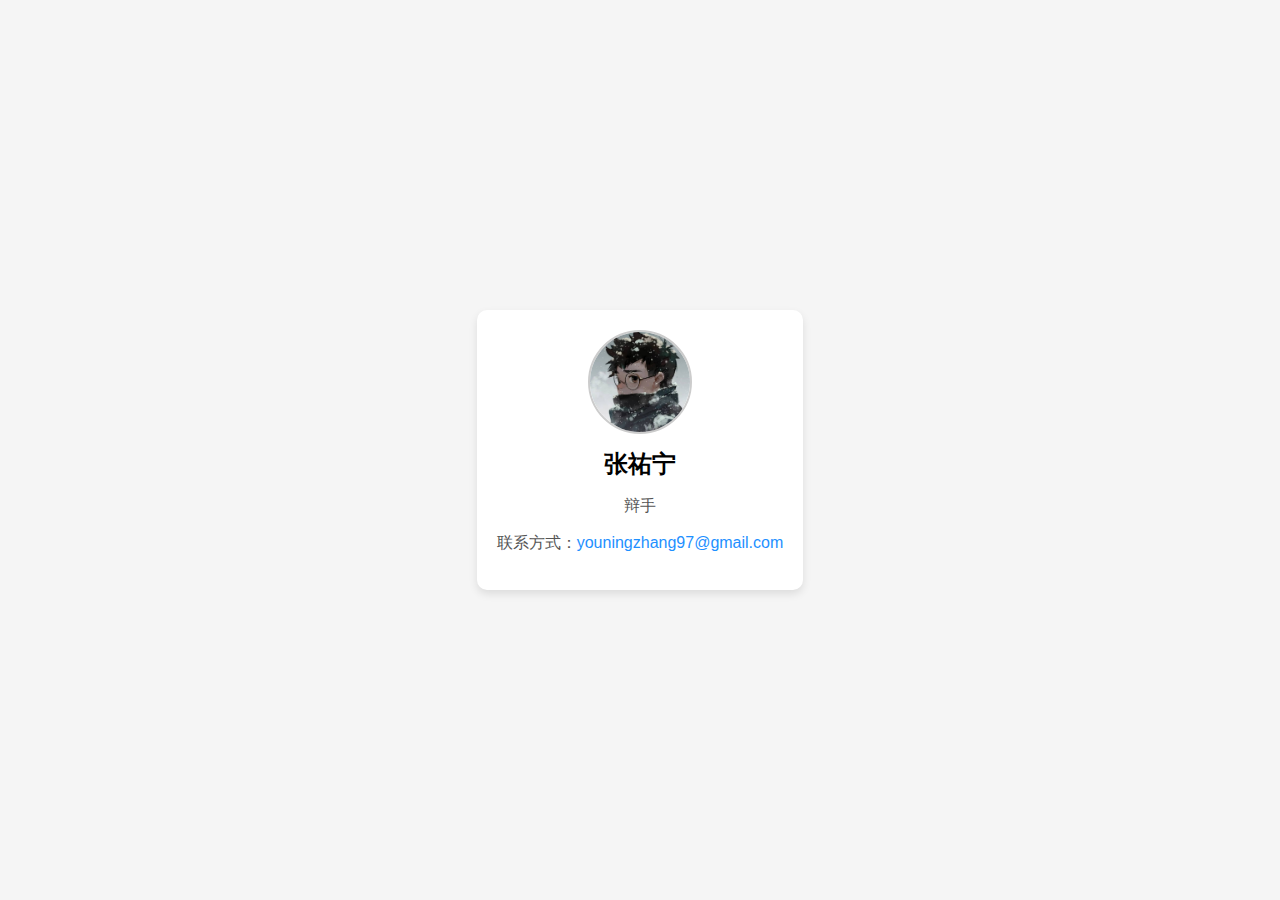
==== index.html @ 524edcb6 "Your commit message" ====
<!DOCTYPE html>
<html lang="zh">
<head>
    <meta charset="UTF-8">
    <meta name="viewport" content="width=device-width, initial-scale=1.0">
    <title>个人名片</title>
    <link rel="stylesheet" href="styles.css">
</head>
<body>
    <div class="card">
        <div class="profile-picture">
            <!-- 头像图片，替换为你自己的照片 -->
            <img src="images/your-photo.jpg" alt="头像">
        </div>
        <div class="info">
            <h1>张祐宁</h1>
            <p>辩手</p>
            <p>联系方式：<a href="mailto:youningzhang97@gmail.com">youningzhang97@gmail.com</a></p>
        </div>
    </div>
</body>
</html>
---- styles.css ----
/* styles.css */

body {
    font-family: Arial, sans-serif;
    background-color: #f5f5f5;
    display: flex;
    justify-content: center;
    align-items: center;
    height: 100vh;
    margin: 0;
}

.card {
    background-color: #fff;
    padding: 20px;
    border-radius: 10px;
    box-shadow: 0 4px 8px rgba(0, 0, 0, 0.1);
    max-width: 300px;
    text-align: center;
}

.profile-picture img {
    width: 100px;
    height: 100px;
    border-radius: 50%;
    object-fit: cover;
    border: 2px solid #ccc;
}

.info h1 {
    font-size: 24px;
    margin: 10px 0;
}

.info p {
    font-size: 16px;
    color: #555;
}

.info a {
    color: #1E90FF;
    text-decoration: none;
}

.info a:hover {
    text-decoration: underline;
}
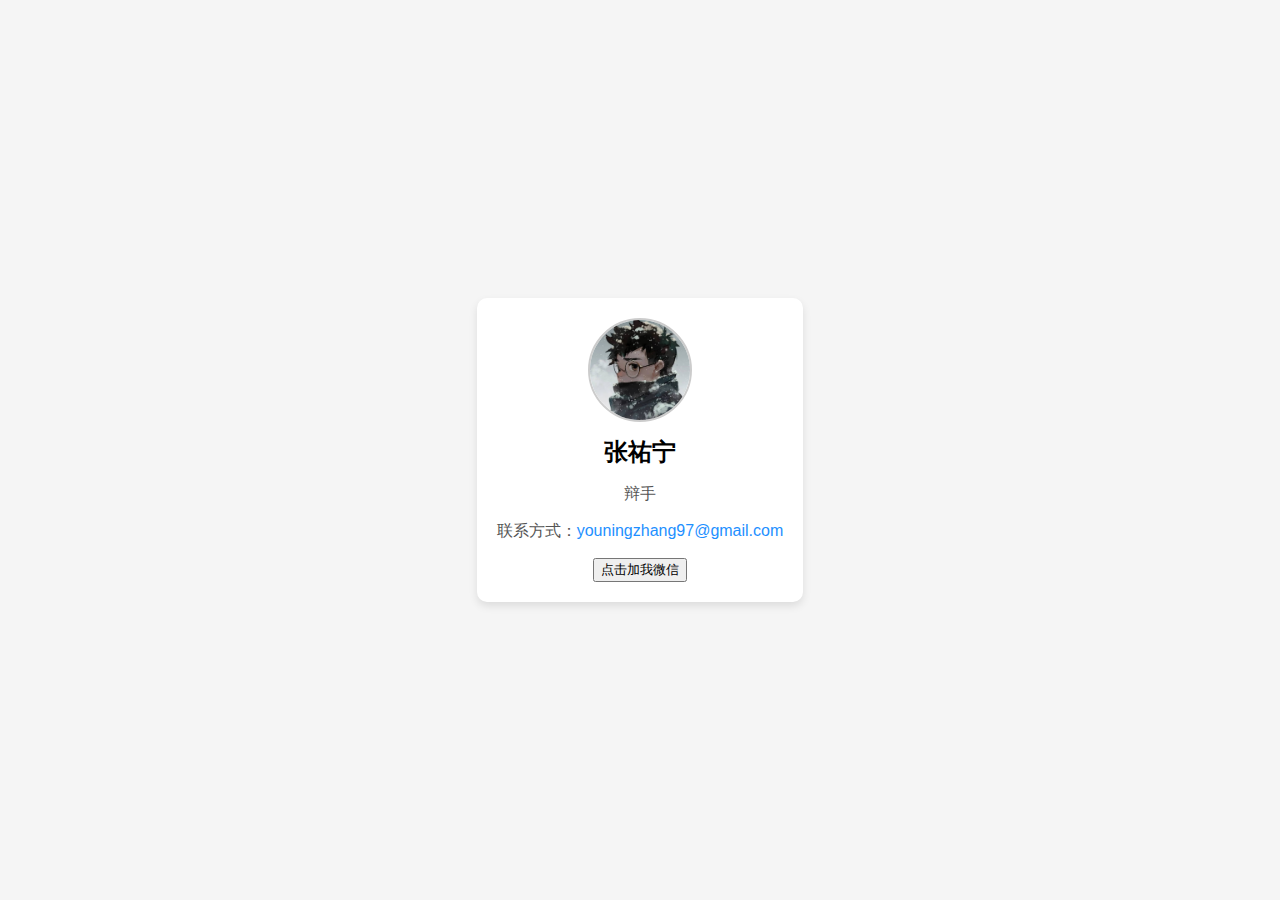
==== commit 2612296a: "index.html" ====
--- a/index.html
+++ b/index.html
@@ -17,6 +17,15 @@
             <p>辩手</p>
             <p>联系方式：<a href="mailto:youningzhang97@gmail.com">youningzhang97@gmail.com</a></p>
         </div>
+   <!-- 加我微信按钮 -->
+        <button onclick="document.getElementById('wechat-qr').style.display='block'">点击加我微信</button>
+
+        <!-- 显示二维码 -->
+        <div id="wechat-qr" style="display: none; text-align: center;">
+            <h3>扫描二维码添加我为好友</h3>
+            <img src="images/wechat-qr.jpg" alt="微信二维码" style="width: 200px;">
+            <p><button onclick="document.getElementById('wechat-qr').style.display='none'">关闭二维码</button></p>
+        </div>
     </div>
 </body>
 </html>
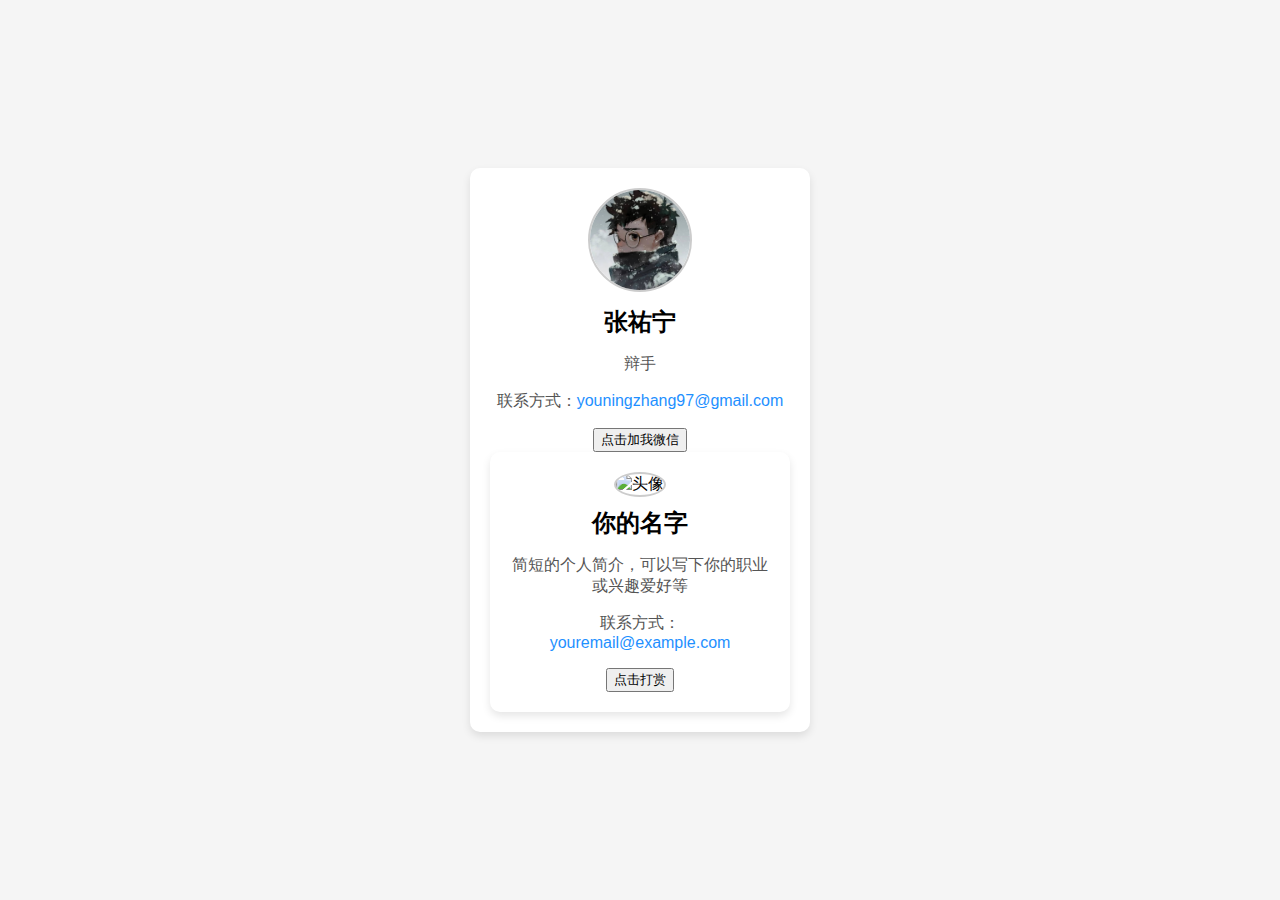
==== commit 4efa5efe: "index.html" ====
--- a/index.html
+++ b/index.html
@@ -23,9 +23,32 @@
         <!-- 显示二维码 -->
         <div id="wechat-qr" style="display: none; text-align: center;">
             <h3>扫描二维码添加我为好友</h3>
-            <img src="images/wechat-qr.jpg" alt="微信二维码" style="width: 200px;">
+            <img src="images/微信图片_20250130110444.jpg" alt="微信二维码" style="width: 200px;">
             <p><button onclick="document.getElementById('wechat-qr').style.display='none'">关闭二维码</button></p>
         </div>
+<!DOCTYPE html>
+<html lang="zh">
+<head>
+    <meta charset="UTF-8">
+    <meta name="viewport" content="width=device-width, initial-scale=1.0">
+    <title>个人名片</title>
+    <link rel="stylesheet" href="styles.css">
+</head>
+<body>
+    <div class="card">
+        <div class="profile-picture">
+            <img src="your-photo.jpg" alt="头像">
+        </div>
+        <div class="info">
+            <h1>你的名字</h1>
+            <p>简短的个人简介，可以写下你的职业或兴趣爱好等</p>
+            <p>联系方式：<a href="mailto:youremail@example.com">youremail@example.com</a></p>
+        </div>
+
+        <!-- 打赏按钮：点击后跳转到打赏页面 -->
+        <a href="donation.html">
+            <button>点击打赏</button>
+        </a>
     </div>
 </body>
 </html>
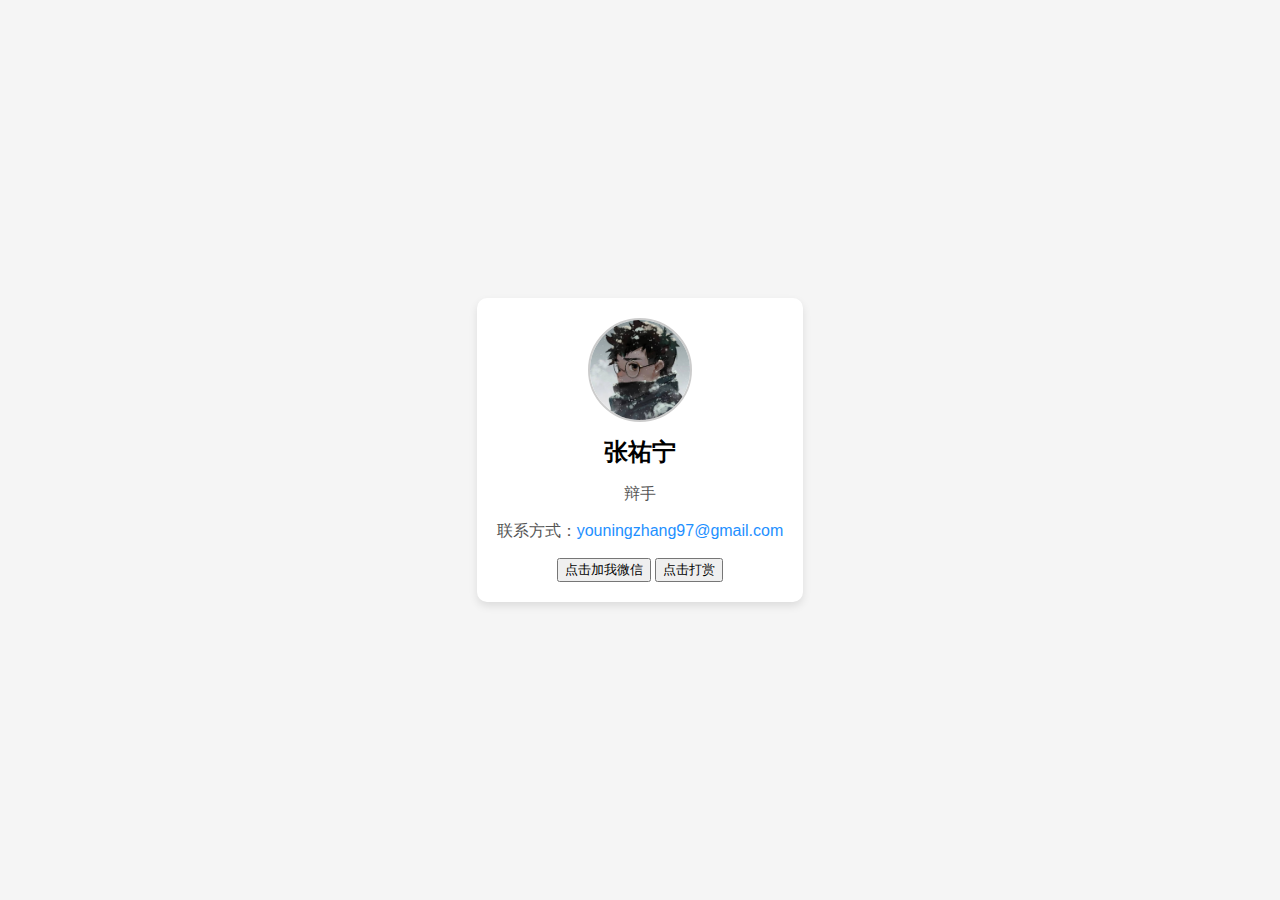
==== commit 67bf183c: "index.html" ====
--- a/index.html
+++ b/index.html
@@ -26,24 +26,6 @@
             <img src="images/微信图片_20250130110444.jpg" alt="微信二维码" style="width: 200px;">
             <p><button onclick="document.getElementById('wechat-qr').style.display='none'">关闭二维码</button></p>
         </div>
-<!DOCTYPE html>
-<html lang="zh">
-<head>
-    <meta charset="UTF-8">
-    <meta name="viewport" content="width=device-width, initial-scale=1.0">
-    <title>个人名片</title>
-    <link rel="stylesheet" href="styles.css">
-</head>
-<body>
-    <div class="card">
-        <div class="profile-picture">
-            <img src="your-photo.jpg" alt="头像">
-        </div>
-        <div class="info">
-            <h1>你的名字</h1>
-            <p>简短的个人简介，可以写下你的职业或兴趣爱好等</p>
-            <p>联系方式：<a href="mailto:youremail@example.com">youremail@example.com</a></p>
-        </div>
 
         <!-- 打赏按钮：点击后跳转到打赏页面 -->
         <a href="donation.html">
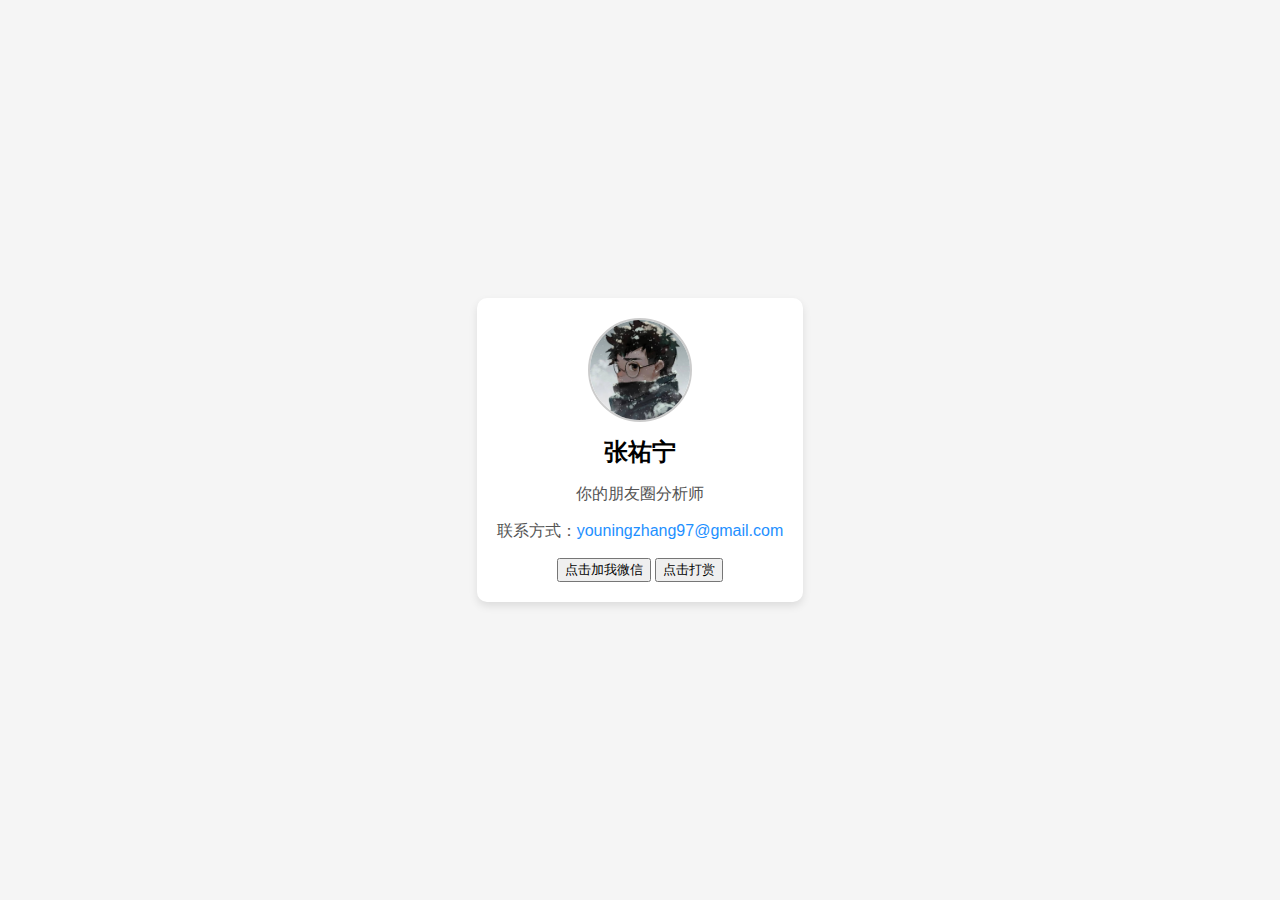
==== commit 2718719d: "index.html" ====
--- a/index.html
+++ b/index.html
@@ -14,7 +14,7 @@
         </div>
         <div class="info">
             <h1>张祐宁</h1>
-            <p>辩手</p>
+            <p>你的朋友圈分析师</p>
             <p>联系方式：<a href="mailto:youningzhang97@gmail.com">youningzhang97@gmail.com</a></p>
         </div>
    <!-- 加我微信按钮 -->
